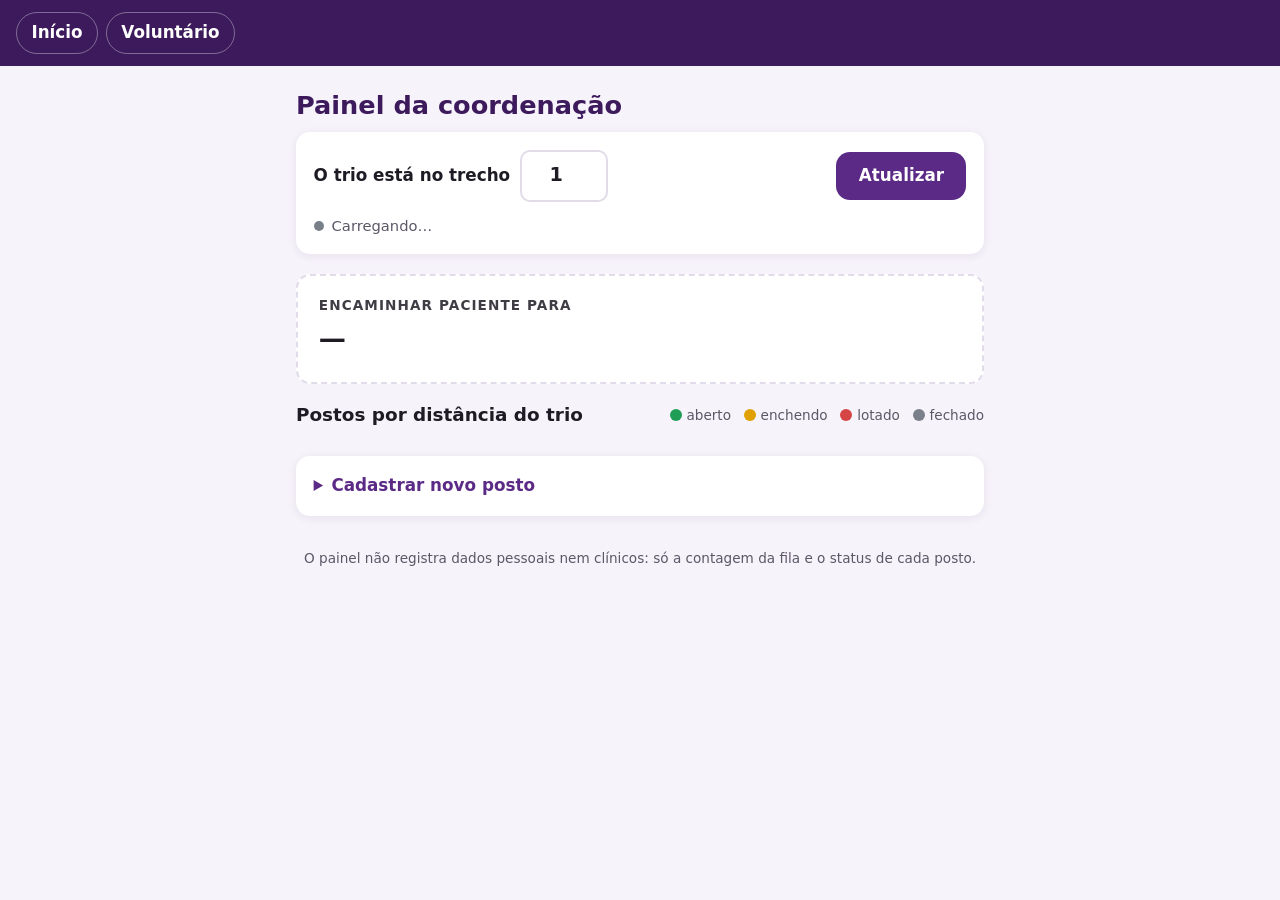
==== frontend/coordenacao.html @ 7bac219a "feat: adicionei html e css" ====
<!DOCTYPE html>
<html lang="pt-br">
<head>
    <title>Painel Folia · Coordenação</title>
    <meta charset="UTF-8">
    <meta name="viewport" content="width=device-width, initial-scale=1.0">
    <link rel="stylesheet" href="style.css">
    <script src="script.js" defer></script>
</head>

<!-- a classe "tela-coordenacao" é o que faz o script.js saber que está nesta página -->
<body class="tela-coordenacao">
    <nav class="menu">
        <a href="index.html" class="btn-link">Início</a>
        <a href="voluntario.html" class="btn-link">Voluntário</a>
    </nav>

    <main id="tela-coordenacao" class="conteudo">
        <h2>Painel da coordenação</h2>

        <!-- 1. Onde está o trio + botão Atualizar + aviso de dado antigo -->
        <section class="controles">
            <form id="form-trecho" class="form-trecho" novalidate>
                <label for="campo-trecho">O trio está no trecho</label>
                <input id="campo-trecho" name="trecho" type="number" min="1" max="10" value="1" required>
                <span id="trecho-total" class="dica"></span>
                <button type="submit" id="botao-atualizar" class="btn">Atualizar</button>
            </form>
            <p id="erro-trecho" class="mensagem mensagem--erro" hidden></p>

            <div id="frescor" class="frescor" role="status" aria-live="polite">
                <span class="frescor__ponto"></span>
                <span id="frescor-texto">Carregando…</span>
            </div>
        </section>

        <!-- 2. Posto recomendado (o mais próximo que não está lotado nem fechado) -->
        <section id="recomendado" class="recomendado recomendado--vazio" aria-live="polite">
            <p class="recomendado__rotulo">Encaminhar paciente para</p>
            <p id="recomendado-nome" class="recomendado__nome">—</p>
            <p id="recomendado-detalhe" class="recomendado__detalhe"></p>
        </section>

        <!-- 3. Lista de postos (montada pelo script.js com createElement) -->
        <section>
            <div class="lista-cabecalho">
                <h3>Postos por distância do trio</h3>
                <ul class="legenda">
                    <li><span class="bolinha bolinha--verde"></span>aberto</li>
                    <li><span class="bolinha bolinha--amarelo"></span>enchendo</li>
                    <li><span class="bolinha bolinha--vermelho"></span>lotado</li>
                    <li><span class="bolinha bolinha--cinza"></span>fechado</li>
                </ul>
            </div>
            <ol id="lista-postos" class="lista-postos"></ol>
        </section>

        <!-- 4. Cadastro de posto novo (POST /api/postos) -->
        <details class="cadastro">
            <summary>Cadastrar novo posto</summary>
            <form id="form-cadastro" class="form-cadastro" novalidate>
                <label for="campo-nome">Nome do posto</label>
                <input id="campo-nome" name="nome" type="text" minlength="3" maxlength="60" required placeholder="Ex.: Posto Rua Marquês de Leão">

                <label for="campo-posicao">Posição no circuito (metros desde o início)</label>
                <input id="campo-posicao" name="posicao_m" type="number" min="0" step="1" required placeholder="Ex.: 1800">

                <button type="submit" class="btn">Cadastrar</button>
                <p id="msg-cadastro" class="mensagem" hidden></p>
            </form>
        </details>
    </main>

    <footer class="rodape">O painel não registra dados pessoais nem clínicos: só a contagem da fila e o status de cada posto.</footer>
</body>
</html>
---- frontend/style.css ----
/* =========================================================
   Painel Folia · Estilos
   ---------------------------------------------------------
   Um único arquivo para as três páginas:
     index.html         -> .inicio
     voluntários.html   -> .secao-etapa
     coordenacao.html   -> .conteudo (body.tela-coordenacao)

   Pensado para celular primeiro (voluntário usa no circuito,
   no sol): letras grandes, botões grandes e bom contraste.
   ========================================================= */

/* ---------- 1. Cores e medidas (mude aqui para mudar tudo) ---------- */
:root {
  /* Identidade: carnaval */
  --roxo: #5b2a86;
  --roxo-escuro: #3d1a5c;
  --rosa: #e83f6f;
  --amarelo-festa: #ffc93c;

  /* Status dos postos */
  --verde: #1f9d55;
  --amarelo: #e0a100;
  --vermelho: #d64545;
  --cinza: #7a808a;

  /* Neutras */
  --fundo: #f6f3fa;
  --cartao: #ffffff;
  --texto: #1e1b24;
  --texto-suave: #5c5766;
  --borda: #e2dcea;

  /* Medidas */
  --raio: 14px;
  --sombra: 0 2px 10px rgba(61, 26, 92, 0.08);
  --largura-max: 720px;
}

/* ---------- 2. Base ---------- */
*,
*::before,
*::after {
  box-sizing: border-box;
}

html {
  -webkit-text-size-adjust: 100%;
}

body {
  margin: 0;
  min-height: 100vh;
  font-family: system-ui, -apple-system, "Segoe UI", Roboto, Arial, sans-serif;
  font-size: 1.05rem;
  line-height: 1.5;
  color: var(--texto);
  background: var(--fundo);
}

h1, h2, h3 {
  line-height: 1.2;
  margin: 0 0 0.75rem;
}

h2 {
  font-size: 1.6rem;
  color: var(--roxo-escuro);
}

h3 {
  font-size: 1.15rem;
}

p {
  margin: 0 0 0.5rem;
}

[hidden] {
  display: none !important;
}

/* Foco visível para quem navega pelo teclado */
:focus-visible {
  outline: 3px solid var(--amarelo-festa);
  outline-offset: 2px;
}

/* ---------- 3. Botões ---------- */
.btn,
button {
  display: inline-flex;
  align-items: center;
  justify-content: center;
  gap: 0.4rem;
  min-height: 48px;              /* bom alvo para o dedo */
  padding: 0.7rem 1.4rem;
  font: inherit;
  font-weight: 700;
  color: #fff;
  background: var(--roxo);
  border: none;
  border-radius: var(--raio);
  text-decoration: none;
  cursor: pointer;
  transition: transform 0.08s ease, background-color 0.15s ease, opacity 0.15s ease;
}

.btn:hover,
button:hover {
  background: var(--roxo-escuro);
}

.btn:active,
button:active {
  transform: scale(0.97);
}

button:disabled,
.carregando {
  opacity: 0.55;
  cursor: progress;
}

/* ---------- 4. Menu do topo (voluntário e coordenação) ---------- */
.menu {
  display: flex;
  gap: 0.5rem;
  flex-wrap: wrap;
  padding: 0.75rem 1rem;
  background: var(--roxo-escuro);
}

.btn-link {
  padding: 0.45rem 0.9rem;
  color: #fff;
  font-weight: 600;
  text-decoration: none;
  border-radius: 999px;
  border: 1px solid rgba(255, 255, 255, 0.35);
}

.btn-link:hover {
  background: rgba(255, 255, 255, 0.12);
}

/* ---------- 5. Página inicial (index.html) ---------- */
.inicio {
  min-height: 100vh;
  display: flex;
  flex-direction: column;
  align-items: center;
  justify-content: center;
  padding: 2rem 1rem;
  text-align: center;
  color: #fff;
  background:
    radial-gradient(circle at 15% 20%, rgba(255, 201, 60, 0.35) 0 12%, transparent 13%),
    radial-gradient(circle at 85% 80%, rgba(232, 63, 111, 0.45) 0 16%, transparent 17%),
    linear-gradient(135deg, var(--roxo) 0%, var(--roxo-escuro) 100%);
}

.inicio h1 {
  font-size: clamp(2.4rem, 9vw, 4.2rem);
  letter-spacing: 0.06em;
  margin-bottom: 0.25rem;
}

.inicio p {
  font-size: 1.25rem;
  color: var(--amarelo-festa);
  margin-bottom: 2rem;
}

.acoes-iniciais {
  display: flex;
  flex-direction: column;
  gap: 0.9rem;
  width: 100%;
  max-width: 320px;
}

.acoes-iniciais .btn {
  font-size: 1.15rem;
  padding: 1rem;
  color: var(--roxo-escuro);
  background: #fff;
}

.acoes-iniciais .btn:hover {
  background: var(--amarelo-festa);
}

/* ---------- 6. Página do voluntário (voluntários.html) ---------- */
.secao-etapa {
  max-width: var(--largura-max);
  margin: 1.5rem auto;
  padding: 0 1rem;
}

.secao-etapa > div {
  background: var(--cartao);
  border-radius: var(--raio);
  box-shadow: var(--sombra);
  padding: 1.2rem;
  margin-bottom: 1rem;
}

.secao-etapa label {
  display: block;
  font-weight: 700;
  margin-bottom: 0.6rem;
  color: var(--texto-suave);
}

/* Botões +1 / −1 lado a lado, bem grandes */
.secao-etapa .botoes {
  display: grid;
  grid-template-columns: 1fr 1fr;
  gap: 0.75rem;
}

.secao-etapa .botoes label {
  grid-column: 1 / -1;
}

.secao-etapa .botoes button {
  min-height: 72px;
  font-size: 1.3rem;
}

.secao-etapa .botoes button:nth-of-type(1) { background: var(--verde); }
.secao-etapa .botoes button:nth-of-type(2) { background: var(--vermelho); }

/* Status: ABERTO / FECHADO / LOTADO (nesta ordem no HTML) */
.secao-etapa .status {
  display: grid;
  grid-template-columns: repeat(3, 1fr);
  gap: 0.5rem;
}

.secao-etapa .status label {
  grid-column: 1 / -1;
}

.secao-etapa .status button {
  padding: 0.7rem 0.3rem;
  font-size: 0.95rem;
  background: var(--cartao);
  border: 2px solid currentColor;
}

.secao-etapa .status button:nth-of-type(1) { color: var(--verde); }
.secao-etapa .status button:nth-of-type(2) { color: var(--cinza); }
.secao-etapa .status button:nth-of-type(3) { color: var(--vermelho); }

.secao-etapa .status button:hover,
.secao-etapa .status button.selecionado {
  color: #fff;
}

.secao-etapa .status button:nth-of-type(1):is(:hover, .selecionado) { background: var(--verde); border-color: var(--verde); }
.secao-etapa .status button:nth-of-type(2):is(:hover, .selecionado) { background: var(--cinza); border-color: var(--cinza); }
.secao-etapa .status button:nth-of-type(3):is(:hover, .selecionado) { background: var(--vermelho); border-color: var(--vermelho); }

/* ---------- 7. Campos de formulário ---------- */
input,
select {
  width: 100%;
  min-height: 48px;
  padding: 0.6rem 0.8rem;
  font: inherit;
  color: var(--texto);
  background: #fff;
  border: 2px solid var(--borda);
  border-radius: 10px;
}

input:focus,
select:focus {
  border-color: var(--roxo);
  outline: none;
  box-shadow: 0 0 0 3px rgba(91, 42, 134, 0.2);
}

input.invalido,
select.invalido,
input:user-invalid {
  border-color: var(--vermelho);
}

/* ---------- 8. Mensagens ---------- */
.mensagem {
  padding: 0.7rem 0.9rem;
  margin: 0.75rem 0 0;
  border-radius: 10px;
  background: #e8f6ee;
  color: #145c34;
  border-left: 4px solid var(--verde);
}

.mensagem--erro {
  background: #fdecec;
  color: #8a1f1f;
  border-left-color: var(--vermelho);
}

.mensagem--aviso {
  background: #fff6dc;
  color: #6b4d00;
  border-left-color: var(--amarelo);
}

.dica {
  font-size: 0.9rem;
  color: var(--texto-suave);
}

/* ---------- 9. Página da coordenação (coordenacao.html) ---------- */
.conteudo {
  max-width: var(--largura-max);
  margin: 1.5rem auto;
  padding: 0 1rem;
}

.conteudo > section,
.cadastro {
  margin-bottom: 1.25rem;
}

/* 9.1 Trecho do trio + Atualizar */
.controles {
  background: var(--cartao);
  border-radius: var(--raio);
  box-shadow: var(--sombra);
  padding: 1.1rem;
}

.form-trecho {
  display: flex;
  flex-wrap: wrap;
  align-items: center;
  gap: 0.6rem;
}

.form-trecho label {
  font-weight: 700;
}

.form-trecho input {
  width: 5.5rem;
  text-align: center;
  font-size: 1.2rem;
  font-weight: 700;
}

.form-trecho .btn {
  margin-left: auto;
}

/* 9.2 Aviso de "há quanto tempo o dado foi atualizado" */
.frescor {
  display: flex;
  align-items: center;
  gap: 0.5rem;
  margin-top: 0.8rem;
  font-size: 0.92rem;
  color: var(--texto-suave);
}

.frescor__ponto {
  width: 10px;
  height: 10px;
  border-radius: 50%;
  background: var(--cinza);
  flex-shrink: 0;
}

.frescor.recente .frescor__ponto { background: var(--verde); }
.frescor.antigo .frescor__ponto  { background: var(--amarelo); }
.frescor.offline .frescor__ponto { background: var(--vermelho); }
.frescor.antigo  { color: #6b4d00; }
.frescor.offline { color: #8a1f1f; }

/* 9.3 Destaque do posto recomendado */
section.recomendado {
  padding: 1.2rem 1.3rem;
  border-radius: var(--raio);
  color: #fff;
  background: linear-gradient(135deg, var(--verde), #157a41);
  box-shadow: var(--sombra);
}

.recomendado__rotulo {
  font-size: 0.85rem;
  font-weight: 700;
  text-transform: uppercase;
  letter-spacing: 0.08em;
  opacity: 0.85;
  margin: 0;
}

.recomendado__nome {
  font-size: 1.7rem;
  font-weight: 800;
  margin: 0.2rem 0;
}

.recomendado__detalhe {
  margin: 0;
  opacity: 0.95;
}

/* Sem posto disponível (ou ainda sem dados) */
section.recomendado.recomendado--vazio,
section.recomendado.sem-opcao {
  color: var(--texto);
  background: var(--cartao);
  border: 2px dashed var(--borda);
  box-shadow: none;
}

section.recomendado.sem-opcao {
  border-color: var(--vermelho);
}

/* 9.4 Cabeçalho da lista + legenda */
.lista-cabecalho {
  display: flex;
  flex-wrap: wrap;
  align-items: baseline;
  justify-content: space-between;
  gap: 0.5rem;
  margin-bottom: 0.6rem;
}

.lista-cabecalho h3 {
  margin: 0;
}

.legenda {
  display: flex;
  flex-wrap: wrap;
  gap: 0.8rem;
  margin: 0;
  padding: 0;
  list-style: none;
  font-size: 0.85rem;
  color: var(--texto-suave);
}

.legenda li {
  display: flex;
  align-items: center;
  gap: 0.3rem;
}

.bolinha {
  display: inline-block;
  width: 12px;
  height: 12px;
  border-radius: 50%;
}

.bolinha--verde    { background: var(--verde); }
.bolinha--amarelo  { background: var(--amarelo); }
.bolinha--vermelho { background: var(--vermelho); }
.bolinha--cinza    { background: var(--cinza); }

/* 9.5 Lista de postos (os <li> são criados pelo script.js) */
.lista-postos {
  display: flex;
  flex-direction: column;
  gap: 0.6rem;
  margin: 0;
  padding: 0;
  list-style: none;
}

.lista-postos.desatualizada {
  opacity: 0.6;
}

.lista-postos > li {
  display: flex;
  align-items: center;
  gap: 0.9rem;
  padding: 0.9rem 1rem;
  background: var(--cartao);
  border-radius: var(--raio);
  box-shadow: var(--sombra);
  border-left: 8px solid var(--cinza);   /* a cor muda conforme a situação */
}

.lista-postos > li > div:first-of-type {
  flex: 1;
  min-width: 0;
}

/* Cor do cartão: o script coloca uma destas classes no <li> */
.lista-postos > li.cor-verde    { border-left-color: var(--verde); }
.lista-postos > li.cor-amarelo  { border-left-color: var(--amarelo); }
.lista-postos > li.cor-vermelho { border-left-color: var(--vermelho); }
.lista-postos > li.cor-cinza    { border-left-color: var(--cinza); opacity: 0.75; }

.lista-postos > li.recomendado {
  outline: 3px solid var(--verde);
  outline-offset: 2px;
}

.lista-vazia {
  justify-content: center;
  color: var(--texto-suave);
}

.posto__nome {
  font-weight: 700;
  margin: 0;
}

.posto__tag-recomendado {
  margin-left: 0.5rem;
  padding: 0.1rem 0.5rem;
  font-size: 0.7rem;
  font-weight: 800;
  letter-spacing: 0.05em;
  color: #fff;
  background: var(--verde);
  border-radius: 999px;
  vertical-align: middle;
}

.posto__meta {
  margin: 0.15rem 0 0;
  font-size: 0.88rem;
  color: var(--texto-suave);
}

.posto__meta .antigo {
  color: #8a1f1f;
  font-weight: 600;
}

.posto__direita {
  text-align: right;
  flex-shrink: 0;
}

.posto__fila {
  margin: 0;
  font-size: 1.6rem;
  font-weight: 800;
  line-height: 1;
}

.posto__fila small {
  font-size: 0.75rem;
  font-weight: 500;
  color: var(--texto-suave);
}

/* Selo de status (aberto / lotado / fechado) */
.selo {
  display: inline-block;
  margin-top: 0.35rem;
  padding: 0.15rem 0.6rem;
  font-size: 0.75rem;
  font-weight: 700;
  text-transform: uppercase;
  border-radius: 999px;
  color: #fff;
  background: var(--cinza);
}

.status-aberto  { background: var(--verde); }
.status-lotado  { background: var(--vermelho); }
.status-fechado { background: var(--cinza); }

/* 9.6 Cadastro de posto (área que abre e fecha) */
.cadastro {
  background: var(--cartao);
  border-radius: var(--raio);
  box-shadow: var(--sombra);
  padding: 0.2rem 1.1rem;
}

.cadastro summary {
  padding: 0.9rem 0;
  font-weight: 700;
  color: var(--roxo);
  cursor: pointer;
}

.form-cadastro {
  display: flex;
  flex-direction: column;
  gap: 0.5rem;
  padding-bottom: 1.1rem;
}

.form-cadastro label {
  font-weight: 600;
  margin-top: 0.4rem;
}

.form-cadastro .btn {
  margin-top: 0.6rem;
  align-self: flex-start;
}

/* ---------- 10. Rodapé ---------- */
.rodape {
  max-width: var(--largura-max);
  margin: 2rem auto 1.5rem;
  padding: 0 1rem;
  font-size: 0.85rem;
  text-align: center;
  color: var(--texto-suave);
}

/* ---------- 11. Telas maiores (tablet / computador) ---------- */
@media (min-width: 600px) {
  .acoes-iniciais {
    flex-direction: row;
    max-width: 460px;
  }

  .acoes-iniciais .btn {
    flex: 1;
  }

  .secao-etapa .status button {
    font-size: 1.05rem;
  }
}

/* Quem pediu menos animação no sistema não recebe animação */
@media (prefers-reduced-motion: reduce) {
  * {
    transition: none !important;
  }
}
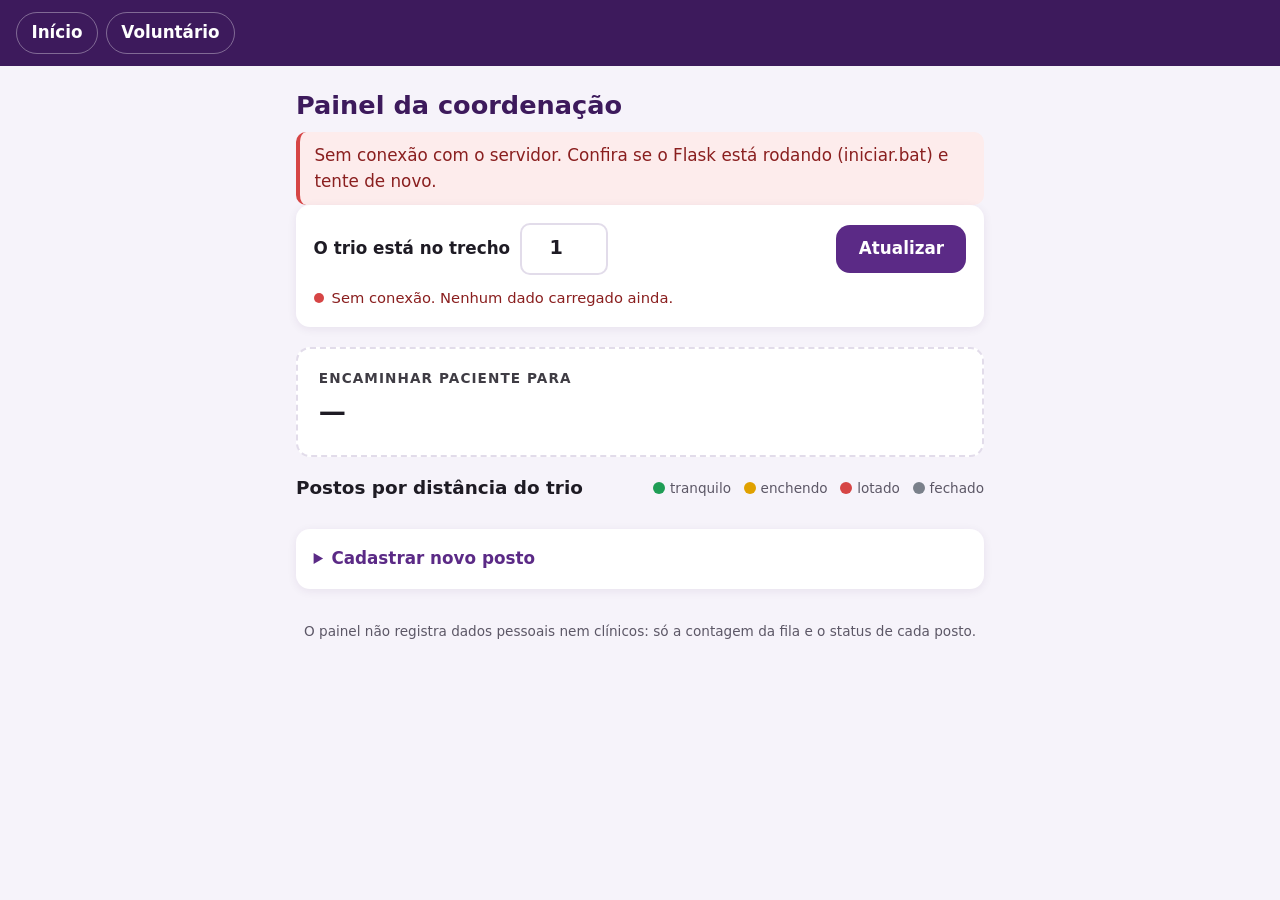
==== commit ce7a5a70: "feat:adicionei script e backend" ====
--- a/frontend/coordenacao.html
+++ b/frontend/coordenacao.html
@@ -1,9 +1,9 @@
 <!DOCTYPE html>
 <html lang="pt-br">
 <head>
-    <title>Painel Folia · Coordenação</title>
     <meta charset="UTF-8">
     <meta name="viewport" content="width=device-width, initial-scale=1.0">
+    <title>Painel Folia · Coordenação</title>
     <link rel="stylesheet" href="style.css">
     <script src="script.js" defer></script>
 </head>
@@ -18,7 +18,9 @@
     <main id="tela-coordenacao" class="conteudo">
         <h2>Painel da coordenação</h2>
 
-        <!-- 1. Onde está o trio + botão Atualizar + aviso de dado antigo -->
+        <p id="aviso-conexao" class="mensagem mensagem--erro" role="alert" hidden></p>
+
+        <!-- 1. Onde está o trio + botão Atualizar + horário da última atualização -->
         <section class="controles">
             <form id="form-trecho" class="form-trecho" novalidate>
                 <label for="campo-trecho">O trio está no trecho</label>
@@ -41,12 +43,12 @@
             <p id="recomendado-detalhe" class="recomendado__detalhe"></p>
         </section>
 
-        <!-- 3. Lista de postos (montada pelo script.js com createElement) -->
+        <!-- 3. Lista de postos (montada pelo script.js) -->
         <section>
             <div class="lista-cabecalho">
                 <h3>Postos por distância do trio</h3>
                 <ul class="legenda">
-                    <li><span class="bolinha bolinha--verde"></span>aberto</li>
+                    <li><span class="bolinha bolinha--verde"></span>tranquilo</li>
                     <li><span class="bolinha bolinha--amarelo"></span>enchendo</li>
                     <li><span class="bolinha bolinha--vermelho"></span>lotado</li>
                     <li><span class="bolinha bolinha--cinza"></span>fechado</li>
@@ -62,8 +64,8 @@
                 <label for="campo-nome">Nome do posto</label>
                 <input id="campo-nome" name="nome" type="text" minlength="3" maxlength="60" required placeholder="Ex.: Posto Rua Marquês de Leão">
 
-                <label for="campo-posicao">Posição no circuito (metros desde o início)</label>
-                <input id="campo-posicao" name="posicao_m" type="number" min="0" step="1" required placeholder="Ex.: 1800">
+                <label for="campo-trecho-novo">Trecho do circuito</label>
+                <input id="campo-trecho-novo" name="trecho" type="number" min="1" max="10" step="1" required placeholder="Ex.: 4">
 
                 <button type="submit" class="btn">Cadastrar</button>
                 <p id="msg-cadastro" class="mensagem" hidden></p>
@@ -73,4 +75,4 @@
 
     <footer class="rodape">O painel não registra dados pessoais nem clínicos: só a contagem da fila e o status de cada posto.</footer>
 </body>
-</html>+</html>
--- a/frontend/style.css
+++ b/frontend/style.css
@@ -3,7 +3,7 @@
    ---------------------------------------------------------
    Um único arquivo para as três páginas:
      index.html         -> .inicio
-     voluntários.html   -> .secao-etapa
+     voluntario.html    -> .secao-etapa
      coordenacao.html   -> .conteudo (body.tela-coordenacao)
 
    Pensado para celular primeiro (voluntário usa no circuito,
@@ -191,14 +191,14 @@
   background: var(--amarelo-festa);
 }
 
-/* ---------- 6. Página do voluntário (voluntários.html) ---------- */
+/* ---------- 6. Página do voluntário (voluntario.html) ---------- */
 .secao-etapa {
   max-width: var(--largura-max);
   margin: 1.5rem auto;
   padding: 0 1rem;
 }
 
-.secao-etapa > div {
+.cartao {
   background: var(--cartao);
   border-radius: var(--raio);
   box-shadow: var(--sombra);
@@ -206,62 +206,98 @@
   margin-bottom: 1rem;
 }
 
-.secao-etapa label {
+.secao-etapa label,
+.rotulo {
   display: block;
   font-weight: 700;
-  margin-bottom: 0.6rem;
-  color: var(--texto-suave);
+  margin: 0 0 0.6rem;
+  color: var(--texto-suave);
+}
+
+/* Número grande da fila */
+.painel-fila {
+  text-align: center;
+}
+
+.painel-fila__numero {
+  margin: 0.4rem 0;
+  line-height: 1;
+}
+
+.painel-fila__numero span {
+  display: block;
+  font-size: 4.5rem;
+  font-weight: 800;
+  color: var(--roxo-escuro);
+}
+
+.painel-fila__numero small {
+  font-size: 1rem;
+  color: var(--texto-suave);
+}
+
+.painel-fila .dica {
+  margin: 0.6rem 0 0;
 }
 
 /* Botões +1 / −1 lado a lado, bem grandes */
-.secao-etapa .botoes {
+.botoes {
   display: grid;
   grid-template-columns: 1fr 1fr;
   gap: 0.75rem;
 }
 
-.secao-etapa .botoes label {
+.botoes .rotulo {
   grid-column: 1 / -1;
-}
-
-.secao-etapa .botoes button {
-  min-height: 72px;
-  font-size: 1.3rem;
-}
-
-.secao-etapa .botoes button:nth-of-type(1) { background: var(--verde); }
-.secao-etapa .botoes button:nth-of-type(2) { background: var(--vermelho); }
-
-/* Status: ABERTO / FECHADO / LOTADO (nesta ordem no HTML) */
-.secao-etapa .status {
+  margin-bottom: 0;
+}
+
+.btn-fila {
+  min-height: 84px;
+  font-size: 1.25rem;
+  line-height: 1.2;
+}
+
+.btn-fila[data-variacao="1"]  { background: var(--verde); }
+.btn-fila[data-variacao="-1"] { background: var(--vermelho); }
+.btn-fila[data-variacao="1"]:hover  { background: #17804a; }
+.btn-fila[data-variacao="-1"]:hover { background: #b83838; }
+
+/* Status: aberto / lotado / fechado */
+.status {
   display: grid;
   grid-template-columns: repeat(3, 1fr);
   gap: 0.5rem;
 }
 
-.secao-etapa .status label {
+.status .rotulo {
   grid-column: 1 / -1;
-}
-
-.secao-etapa .status button {
+  margin-bottom: 0;
+}
+
+.btn-status {
+  --cor: var(--cinza);
+  min-height: 56px;
   padding: 0.7rem 0.3rem;
   font-size: 0.95rem;
+  color: var(--cor);
   background: var(--cartao);
-  border: 2px solid currentColor;
-}
-
-.secao-etapa .status button:nth-of-type(1) { color: var(--verde); }
-.secao-etapa .status button:nth-of-type(2) { color: var(--cinza); }
-.secao-etapa .status button:nth-of-type(3) { color: var(--vermelho); }
-
-.secao-etapa .status button:hover,
-.secao-etapa .status button.selecionado {
+  border: 2px solid var(--cor);
+}
+
+.btn-status[data-status="aberto"]  { --cor: var(--verde); }
+.btn-status[data-status="lotado"]  { --cor: var(--vermelho); }
+.btn-status[data-status="fechado"] { --cor: var(--cinza); }
+
+.btn-status:hover,
+.btn-status.selecionado {
   color: #fff;
-}
-
-.secao-etapa .status button:nth-of-type(1):is(:hover, .selecionado) { background: var(--verde); border-color: var(--verde); }
-.secao-etapa .status button:nth-of-type(2):is(:hover, .selecionado) { background: var(--cinza); border-color: var(--cinza); }
-.secao-etapa .status button:nth-of-type(3):is(:hover, .selecionado) { background: var(--vermelho); border-color: var(--vermelho); }
+  background: var(--cor);
+}
+
+.btn-status.selecionado::before {
+  content: "✓";
+}
 
 /* ---------- 7. Campos de formulário ---------- */
 input,
@@ -629,7 +665,7 @@
     flex: 1;
   }
 
-  .secao-etapa .status button {
+  .btn-status {
     font-size: 1.05rem;
   }
 }
